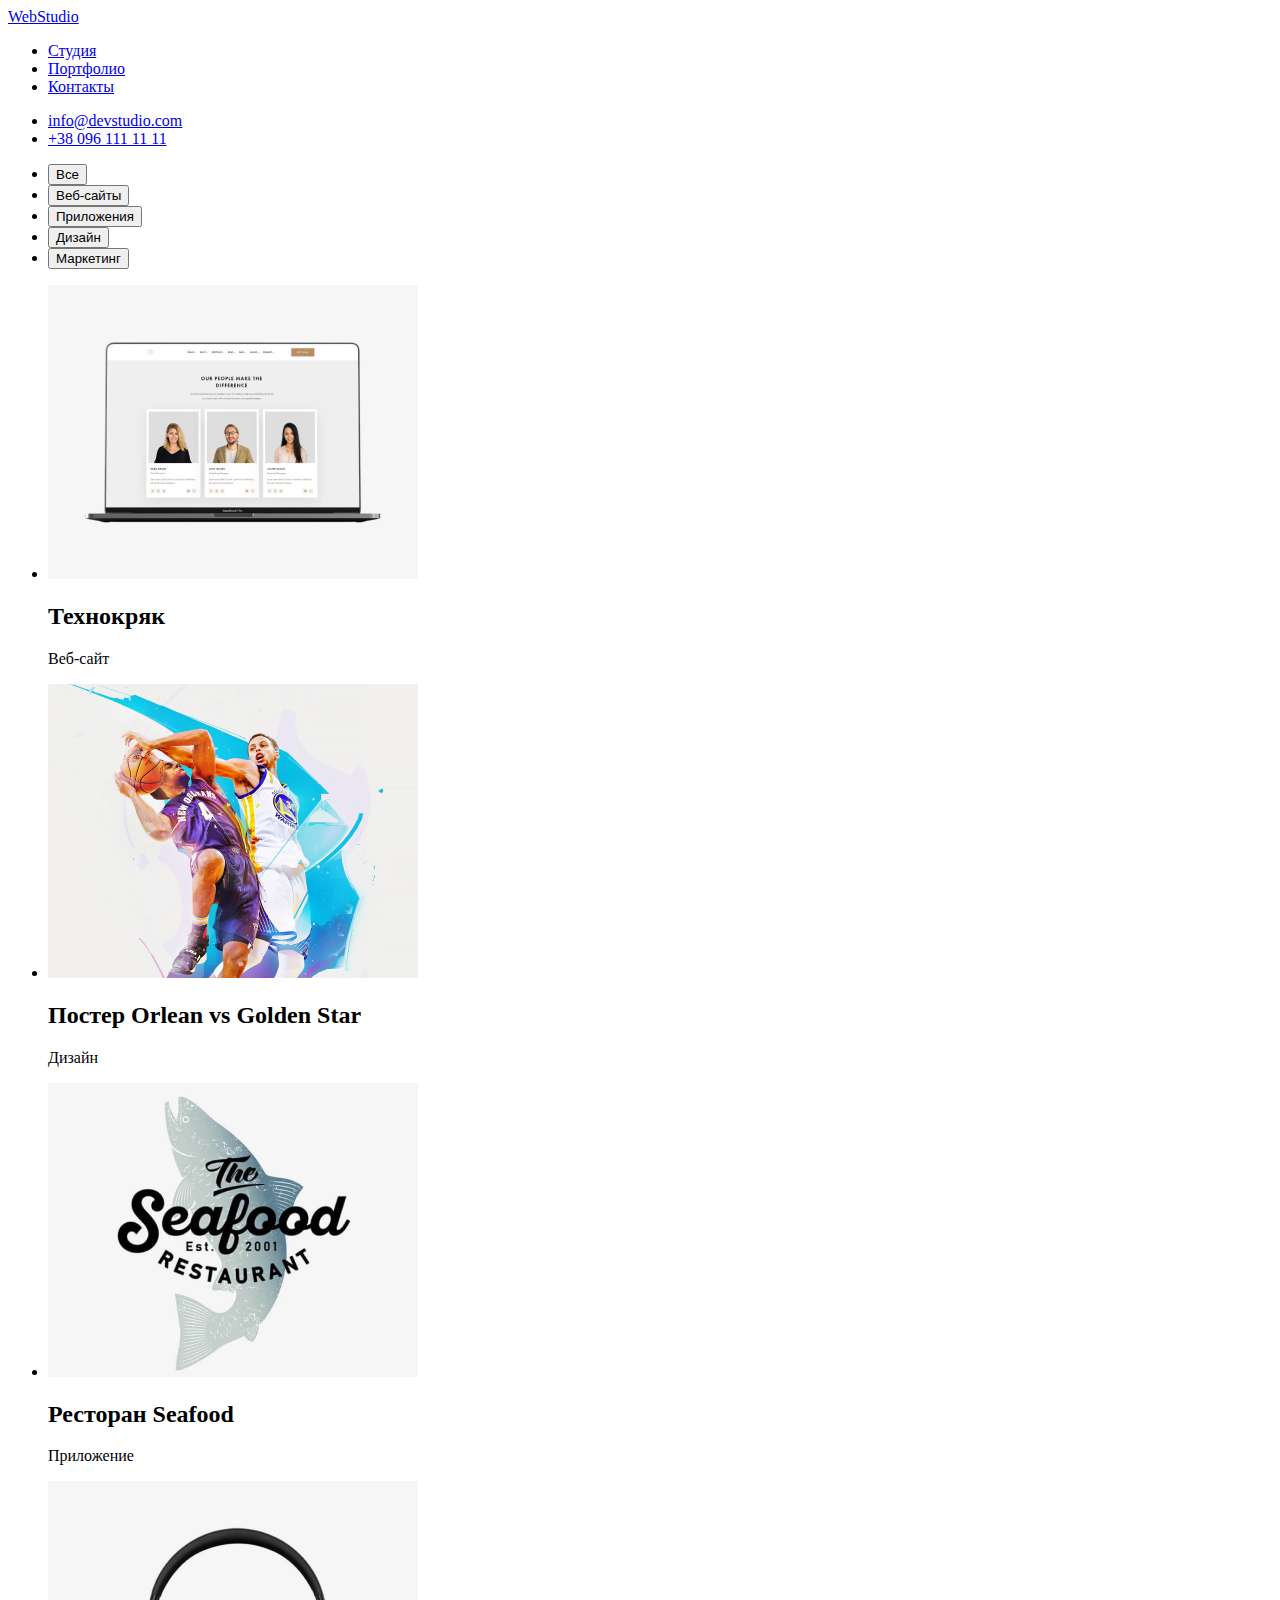
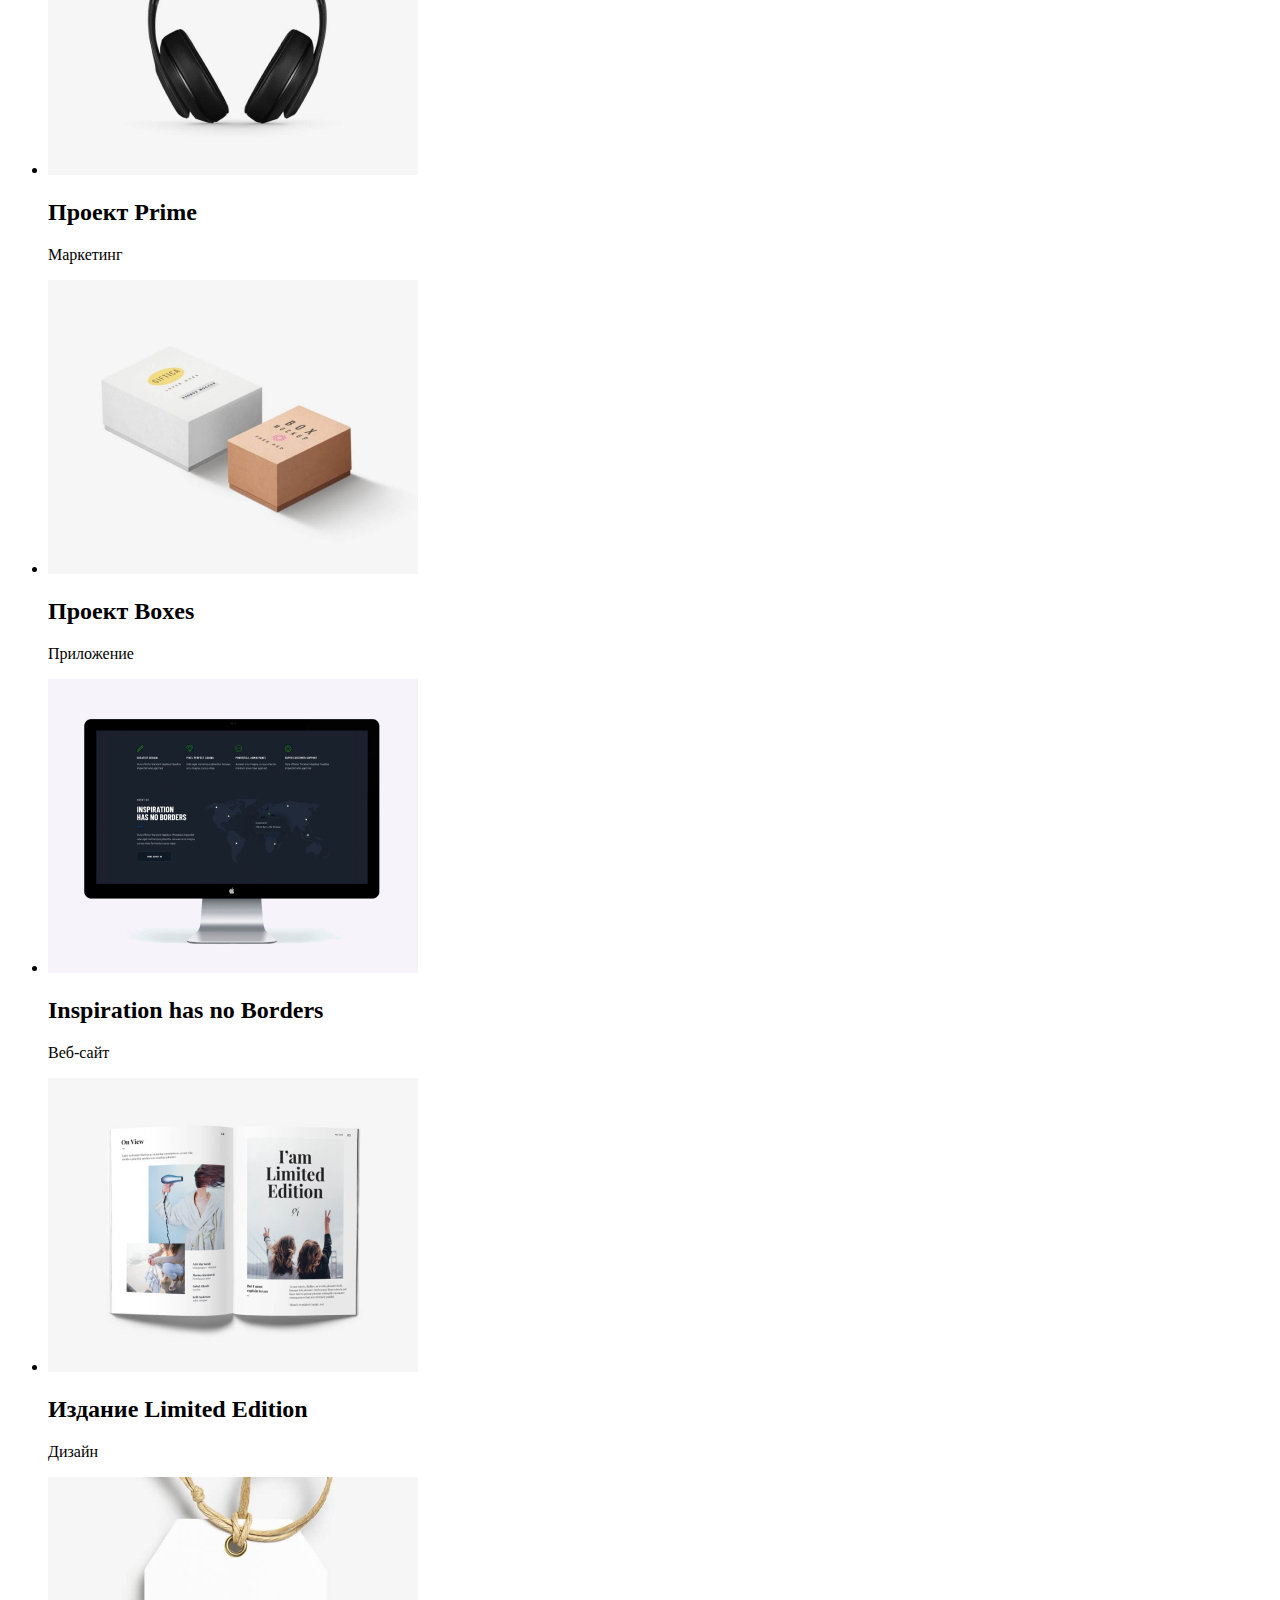
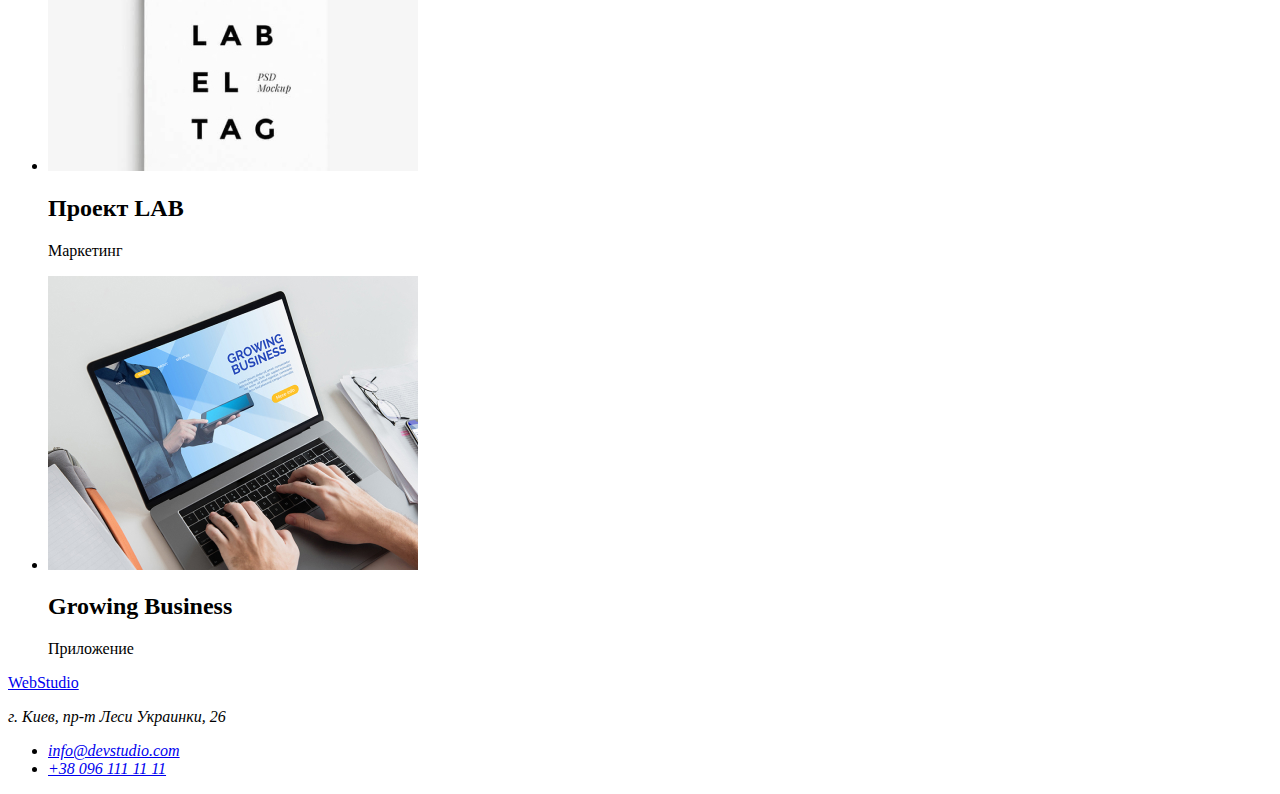
==== portfolio.html @ 69497322 "Створив html-файл Портфоліо" ====
<!DOCTYPE html>
<html lang="ru">
<head>
    <meta charset="UTF-8">
    <meta name="viewport" content="width=device-width, initial-scale=1.0">
    <title>Portfolio</title>
    <link rel="stylesheet" href="./css/styles.css" />
</head>
<body>

    <header>
        <!--Шапка сторінки-->
    
        <a href="./"> WebStudio</a>
    
        <nav>
            <ul>
                <li><a href="./index.html">Студия</a></li>
                <li><a href="./portfolio.html">Портфолио</a></li>
                <li><a href="#adress">Контакты</a></li>
            </ul>
        </nav>
    
        <ul>
            <li><a href="mailto:info@devstudio.com">info@devstudio.com</a></li>
            <li><a href="tel:380961111111">+38 096 111 11 11</a></li>
        </ul>
    </header>

    <main>

        <section>
           
           <h1 hidden>Наше портфолио</h1>
           
           <ul>
               <li><button type="button">Все</button></li>
               <li><button type="button">Веб-сайты</button></li>
               <li><button type="button">Приложения</button></li>
               <li><button type="button">Дизайн</button></li>
               <li><button type="button">Маркетинг</button></li>
           </ul>   
            
           <ul>
                   <li>
                       <img src="./images/portfolio/img1.jpg" alt="Екран ноутбука с открытой интернет страницей" width="370">
                       <h2>Технокряк</h2>
                       <p>Веб-сайт</p>
                   </li>
                   <li>
                       <img src="./images/portfolio/img2.jpg" alt="Два баскетболиста" width="370">
                       <h2>Постер <span lang="en">Orlean vs Golden Star</span> </h2>
                       <p>Дизайн</p>
                   </li>
                   <li>
                       <img src="./images/portfolio/img3.jpg" alt="Логотип ресторана" width="370">
                       <h2>Ресторан <span lang="en">Seafood</span></h2>
                       <p>Приложение</p>
                   </li>
                   <li>
                       <img src="./images/portfolio/img4.jpg" alt="Наушники" width="370">
                       <h2>Проект <span lang="en">Prime</span></h2>
                       <p>Маркетинг</p>
                   </li>
                   <li>
                       <img src="./images/portfolio/img5.jpg" alt="Две коробки" width="370">
                       <h2>Проект <span lang="en">Boxes</span></h2>
                       <p>Приложение</p>
                   </li>
                   <li>
                       <img src="./images/portfolio/img6.jpg" alt="Екран макбука с открытой интернет страницей" width="370">
                       <h2 lang="en">Inspiration has no Borders</h2>
                       <p>Веб-сайт</p>
                   </li>
                   <li>
                       <img src="./images/portfolio/img7.jpg" alt="Страницы журнала" width="370">
                       <h2>Издание <span lang="en">Limited Edition</span></h2>
                       <p>Дизайн</p>
                   </li>
                   <li>
                       <img src="./images/portfolio/img8.jpg" alt="Лейба" width="370">
                       <h2>Проект <span lang="en">LAB</span></h2>
                       <p>Маркетинг</p>
                   </li>
                   <li>
                       <img src="./images/portfolio/img9.jpg" alt="Печать на ноутбуке" width="370">
                       <h2 lang="en">Growing Business</h2>
                       <p>Приложение</p>
                   </li>
            </ul>

        </section>
    </main>

    <footer>
        <!--Підвал-->
        <a href="./index.html"> WebStudio</a>
        <address id="adress">
            <p>г. Киев, пр-т Леси Украинки, 26</p>
    
            <ul>
                <li><a href="mailto:info@devstudio.com">info@devstudio.com</a></li>
                <li><a href="tel:380961111111">+38 096 111 11 11</a></li>
            </ul>
        </address>
    </footer>
    
</body>
</html>
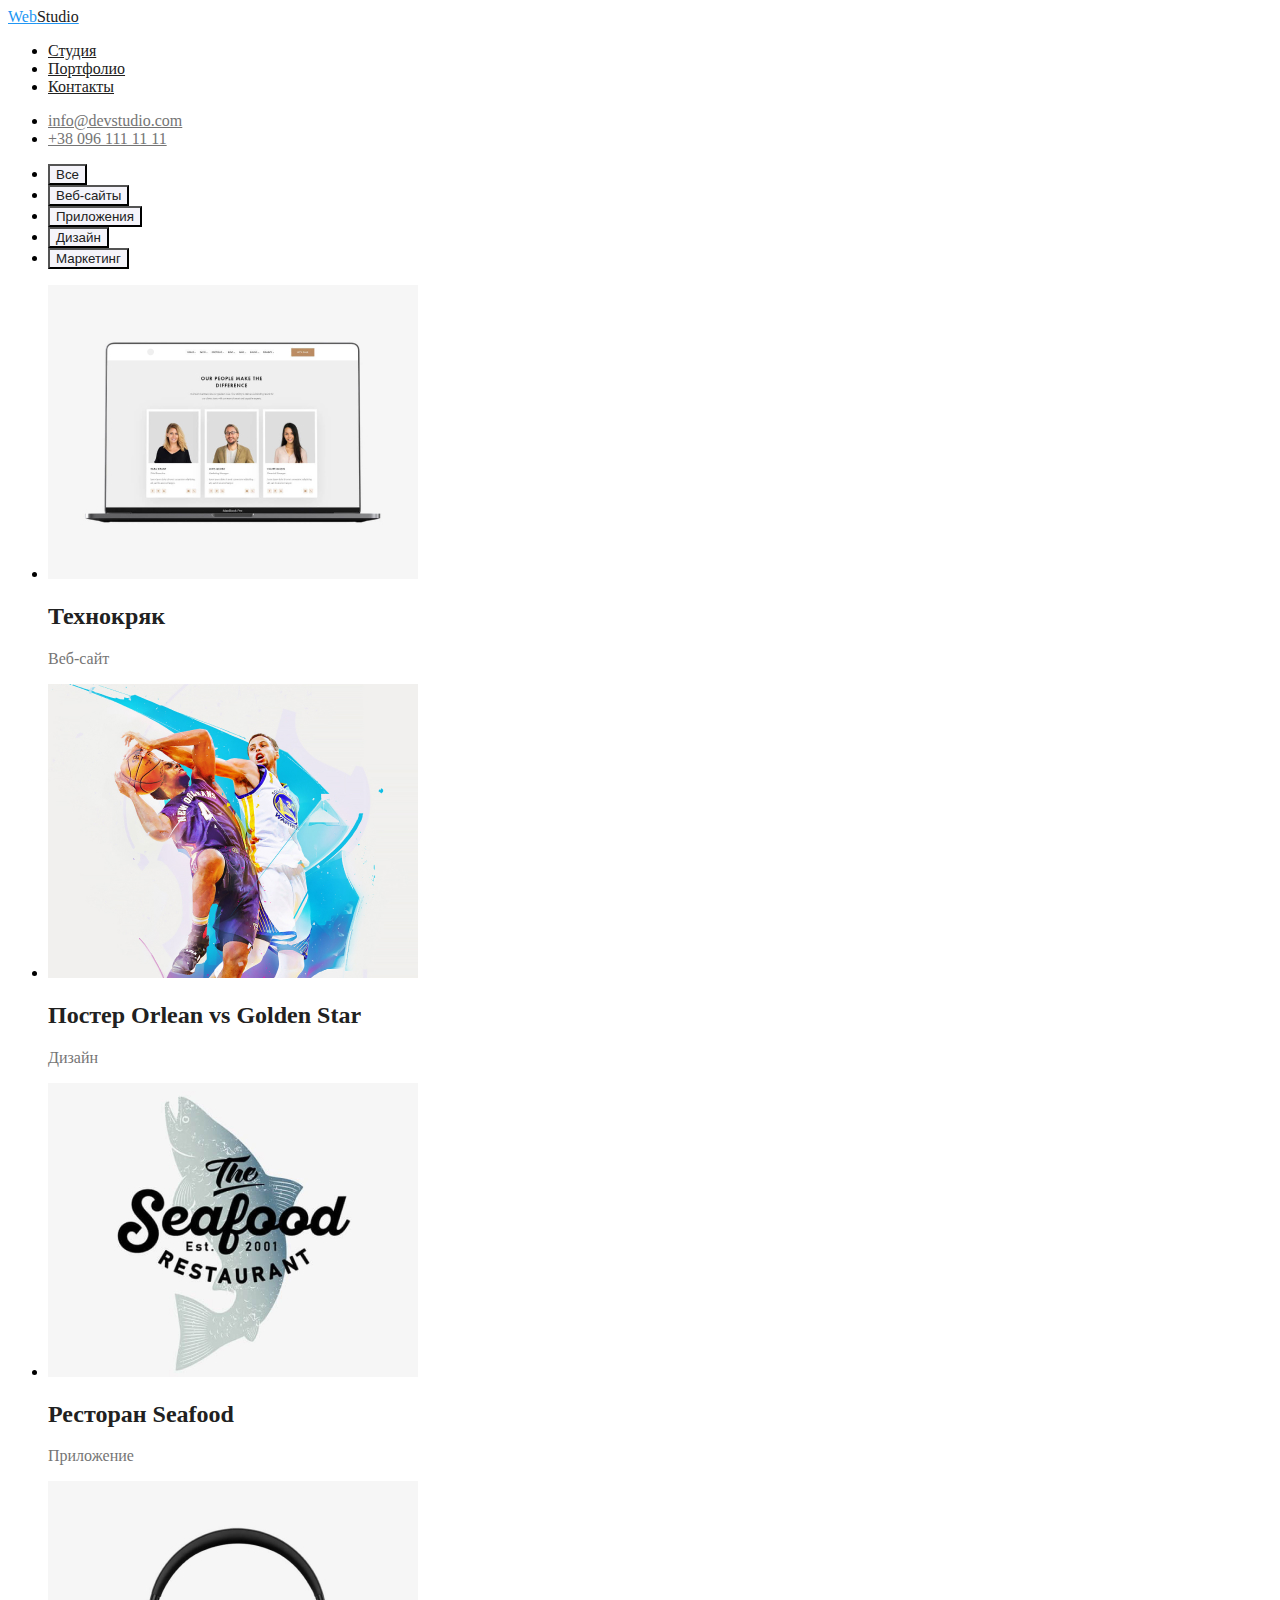
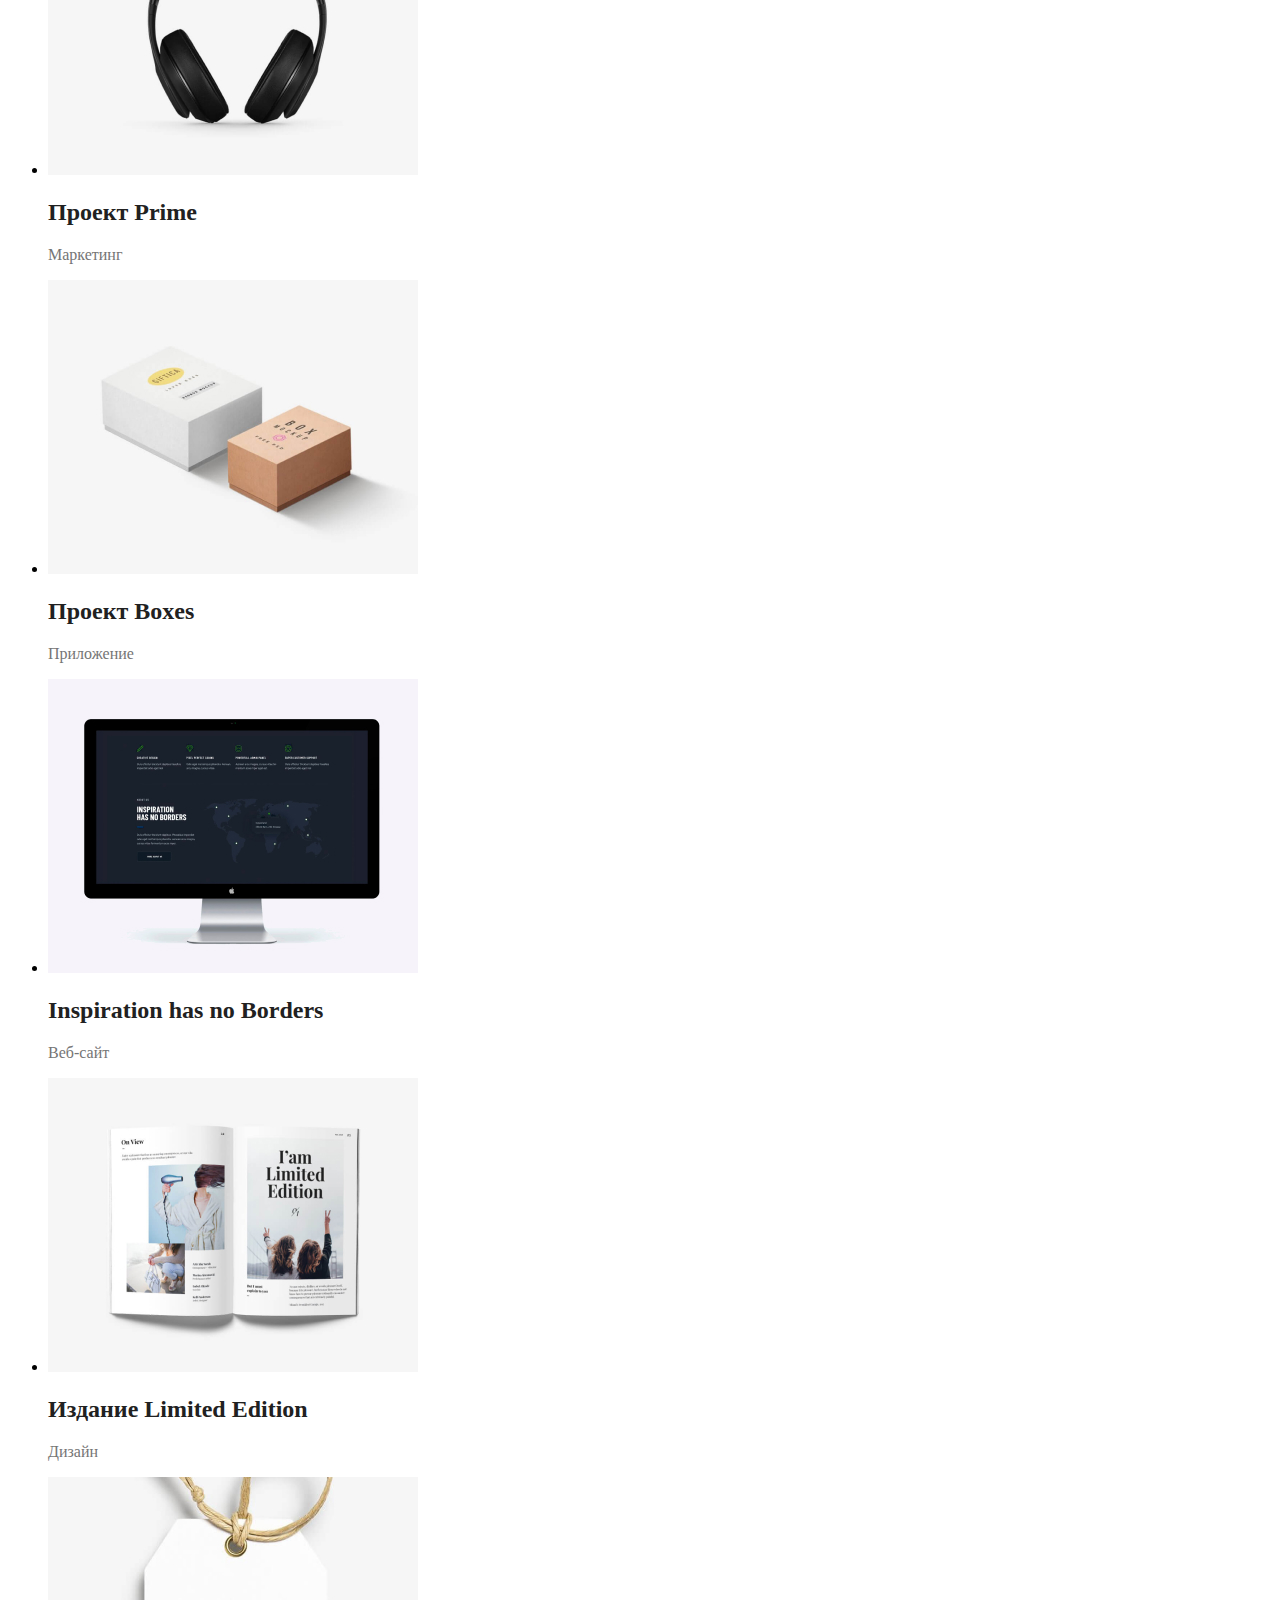
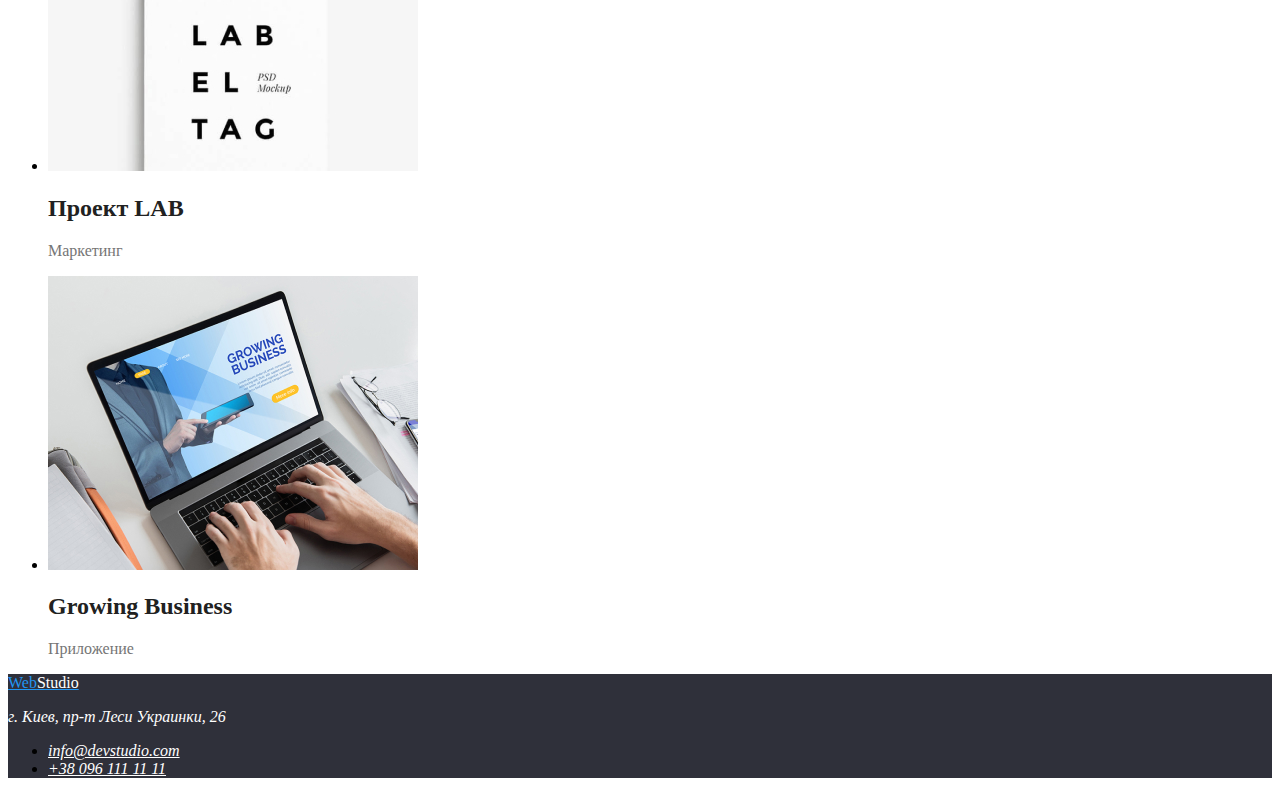
==== commit 855054df: "Додав кольори" ====
--- a/portfolio.html
+++ b/portfolio.html
@@ -10,21 +10,22 @@
 
     <header>
         <!--Шапка сторінки-->
-    
-        <a href="./"> WebStudio</a>
-    
+        
+        <a href="./" class="logo"> Web<span class="studio-header">Studio</span></a>
+        
         <nav>
-            <ul>
-                <li><a href="./index.html">Студия</a></li>
-                <li><a href="./portfolio.html">Портфолио</a></li>
-                <li><a href="#adress">Контакты</a></li>
+            <ul class="header-nav">
+                <li><a href="./index.html" class="link">Студия</a></li>
+                <li><a href="./portfolio.html" class="link current">Портфолио</a></li>
+                <li><a href="#adress" class="link">Контакты</a></li>
             </ul>
         </nav>
-    
-        <ul>
-            <li><a href="mailto:info@devstudio.com">info@devstudio.com</a></li>
-            <li><a href="tel:380961111111">+38 096 111 11 11</a></li>
+        
+        <ul class="header-adress">
+            <li><a href="mailto:info@devstudio.com" class="link">info@devstudio.com</a></li>
+            <li><a href="tel:380961111111" class="link">+38 096 111 11 11</a></li>
         </ul>
+
     </header>
 
     <main>
@@ -33,77 +34,77 @@
            
            <h1 hidden>Наше портфолио</h1>
            
-           <ul>
-               <li><button type="button">Все</button></li>
-               <li><button type="button">Веб-сайты</button></li>
-               <li><button type="button">Приложения</button></li>
-               <li><button type="button">Дизайн</button></li>
-               <li><button type="button">Маркетинг</button></li>
+           <ul class="portfolio-button">
+               <li><button type="button" class="link">Все</button></li>
+               <li><button type="button" class="link">Веб-сайты</button></li>
+               <li><button type="button" class="link">Приложения</button></li>
+               <li><button type="button" class="link">Дизайн</button></li>
+               <li><button type="button" class="link">Маркетинг</button></li>
            </ul>   
             
            <ul>
                    <li>
                        <img src="./images/portfolio/img1.jpg" alt="Екран ноутбука с открытой интернет страницей" width="370">
-                       <h2>Технокряк</h2>
-                       <p>Веб-сайт</p>
+                       <h2 class="img-tittle">Технокряк</h2>
+                       <p class="project">Веб-сайт</p>
                    </li>
                    <li>
                        <img src="./images/portfolio/img2.jpg" alt="Два баскетболиста" width="370">
-                       <h2>Постер <span lang="en">Orlean vs Golden Star</span> </h2>
-                       <p>Дизайн</p>
+                       <h2 class="img-tittle">Постер <span lang="en">Orlean vs Golden Star</span> </h2>
+                       <p class="project">Дизайн</p>
                    </li>
                    <li>
                        <img src="./images/portfolio/img3.jpg" alt="Логотип ресторана" width="370">
-                       <h2>Ресторан <span lang="en">Seafood</span></h2>
-                       <p>Приложение</p>
+                       <h2 class="img-tittle">Ресторан <span lang="en">Seafood</span></h2>
+                       <p class="project">Приложение</p>
                    </li>
                    <li>
                        <img src="./images/portfolio/img4.jpg" alt="Наушники" width="370">
-                       <h2>Проект <span lang="en">Prime</span></h2>
-                       <p>Маркетинг</p>
+                       <h2 class="img-tittle">Проект <span lang="en">Prime</span></h2>
+                       <p class="project">Маркетинг</p>
                    </li>
                    <li>
                        <img src="./images/portfolio/img5.jpg" alt="Две коробки" width="370">
-                       <h2>Проект <span lang="en">Boxes</span></h2>
-                       <p>Приложение</p>
+                       <h2 class="img-tittle">Проект <span lang="en">Boxes</span></h2>
+                       <p class="project">Приложение</p>
                    </li>
                    <li>
                        <img src="./images/portfolio/img6.jpg" alt="Екран макбука с открытой интернет страницей" width="370">
-                       <h2 lang="en">Inspiration has no Borders</h2>
-                       <p>Веб-сайт</p>
+                       <h2 lang="en" class="img-tittle">Inspiration has no Borders</h2>
+                       <p class="project">Веб-сайт</p>
                    </li>
                    <li>
                        <img src="./images/portfolio/img7.jpg" alt="Страницы журнала" width="370">
-                       <h2>Издание <span lang="en">Limited Edition</span></h2>
-                       <p>Дизайн</p>
+                       <h2 class="img-tittle">Издание <span lang="en">Limited Edition</span></h2>
+                       <p class="project">Дизайн</p>
                    </li>
                    <li>
                        <img src="./images/portfolio/img8.jpg" alt="Лейба" width="370">
-                       <h2>Проект <span lang="en">LAB</span></h2>
-                       <p>Маркетинг</p>
+                       <h2 class="img-tittle">Проект <span lang="en">LAB</span></h2>
+                       <p class="project">Маркетинг</p>
                    </li>
                    <li>
                        <img src="./images/portfolio/img9.jpg" alt="Печать на ноутбуке" width="370">
-                       <h2 lang="en">Growing Business</h2>
-                       <p>Приложение</p>
+                       <h2 lang="en" class="img-tittle">Growing Business</h2>
+                       <p class="project">Приложение</p>
                    </li>
             </ul>
 
         </section>
     </main>
 
-    <footer>
+    <footer class="footer">
         <!--Підвал-->
-        <a href="./index.html"> WebStudio</a>
+        <a href="./index.html" class="logo"> Web<span class="studio-footer">Studio</span></a>
         <address id="adress">
-            <p>г. Киев, пр-т Леси Украинки, 26</p>
+            <p class="adress">г. Киев, пр-т Леси Украинки, 26</p>
     
-            <ul>
-                <li><a href="mailto:info@devstudio.com">info@devstudio.com</a></li>
-                <li><a href="tel:380961111111">+38 096 111 11 11</a></li>
+            <ul class="footer-adress">
+                <li><a href="mailto:info@devstudio.com" class="link">info@devstudio.com</a></li>
+                <li><a href="tel:380961111111" class="link">+38 096 111 11 11</a></li>
             </ul>
         </address>
     </footer>
-    
+
 </body>
 </html>--- a/css/styles.css
+++ b/css/styles.css
@@ -0,0 +1,171 @@
+/*Палітра кольорів
+    Фон головний -#FFFFFF;
+    Фон другорядний -#F5F4FA;
+    Футер - #2F303A;
+    Навігація та заголовни - #212121;
+    Посилання та абзаци - #757575;
+    Наведення посилань - #2196F3;
+*/
+
+/*CSS змінні*/
+
+:root {
+  --main-background-color: #ffffff;
+  --second-background-color: #f5f4fa;
+  --background-footer: #2f303a;
+  --text-nav-tittle: #212121;
+  --text-links: #757575;
+  --accent: #2196f3;
+}
+
+body {
+  background-color: #fff;
+}
+
+/*Header*/
+
+/*Header Logo*/
+
+.logo {
+  color: var(--accent);
+}
+
+.studio-header {
+  color: var(--text-nav-tittle);
+}
+
+/*Navigation*/
+
+.header-nav .link {
+  color: var(--text-nav-tittle);
+}
+
+.header-nav .link:hover,
+.header-nav .link:focus {
+  color: var(--accent);
+}
+
+.header-nav .link.current {
+  color: var(--text-nav-tittle);
+}
+
+/*Header adress*/
+
+.header-adress .link {
+  color: var(--text-links);
+}
+
+.header-adress .link:hover,
+.header-adress .link:focus {
+  color: var(--accent);
+}
+
+/*Main*/
+
+/*Hero*/
+
+.hero-tittle {
+  background-color: yellowgreen;
+  color: var(--main-background-color);
+}
+
+.hero-button {
+  background-color: var(--accent);
+  color: var(--main-background-color);
+}
+
+.hero-button:hover,
+.hero-button:focus {
+  background-color: var(--second-background-color);
+  color: var(--text-nav-tittle);
+}
+
+/*Features*/
+
+.feature-tittle {
+  color: var(--text-nav-tittle);
+}
+
+.feature-text {
+  color: var(--text-links);
+}
+
+/*Work section*/
+
+.work-tittle {
+  color: var(--text-nav-tittle);
+}
+
+/*Team*/
+
+.team {
+  background-color: var(--second-background-color);
+}
+
+.team-tittle,
+.name-worker {
+  color: var(--text-nav-tittle);
+}
+
+.work-position {
+  color: var(--text-links);
+}
+
+/*Footer*/
+
+/*Logo*/
+
+.footer {
+  background-color: var(--background-footer);
+}
+/*Footer Logo*/
+
+.studio-footer {
+  color: var(--main-background-color);
+}
+
+/*Footer Adress*/
+
+.adress {
+  color: var(--main-background-color);
+}
+
+.footer-adress .link {
+  color: var(--main-background-color);
+}
+
+.footer-adress .link:hover,
+.footer-adress .link:focus {
+  color: var(--accent);
+}
+
+/*Portfolio*/
+
+/*Main*/
+
+body {
+  background-color: #fff;
+}
+
+/*Buttons*/
+
+.portfolio-button .link {
+  background-color: var(--second-background-color);
+  color: var(--text-nav-tittle);
+}
+
+.portfolio-button .link:hover,
+.portfolio-button .link:focus {
+  background-color: var(--accent);
+  color: var(--main-background-color);
+}
+
+/*Portfolio Images*/
+
+.img-tittle {
+  color: var(--text-nav-tittle);
+}
+
+.project {
+  color: var(--text-links);
+}
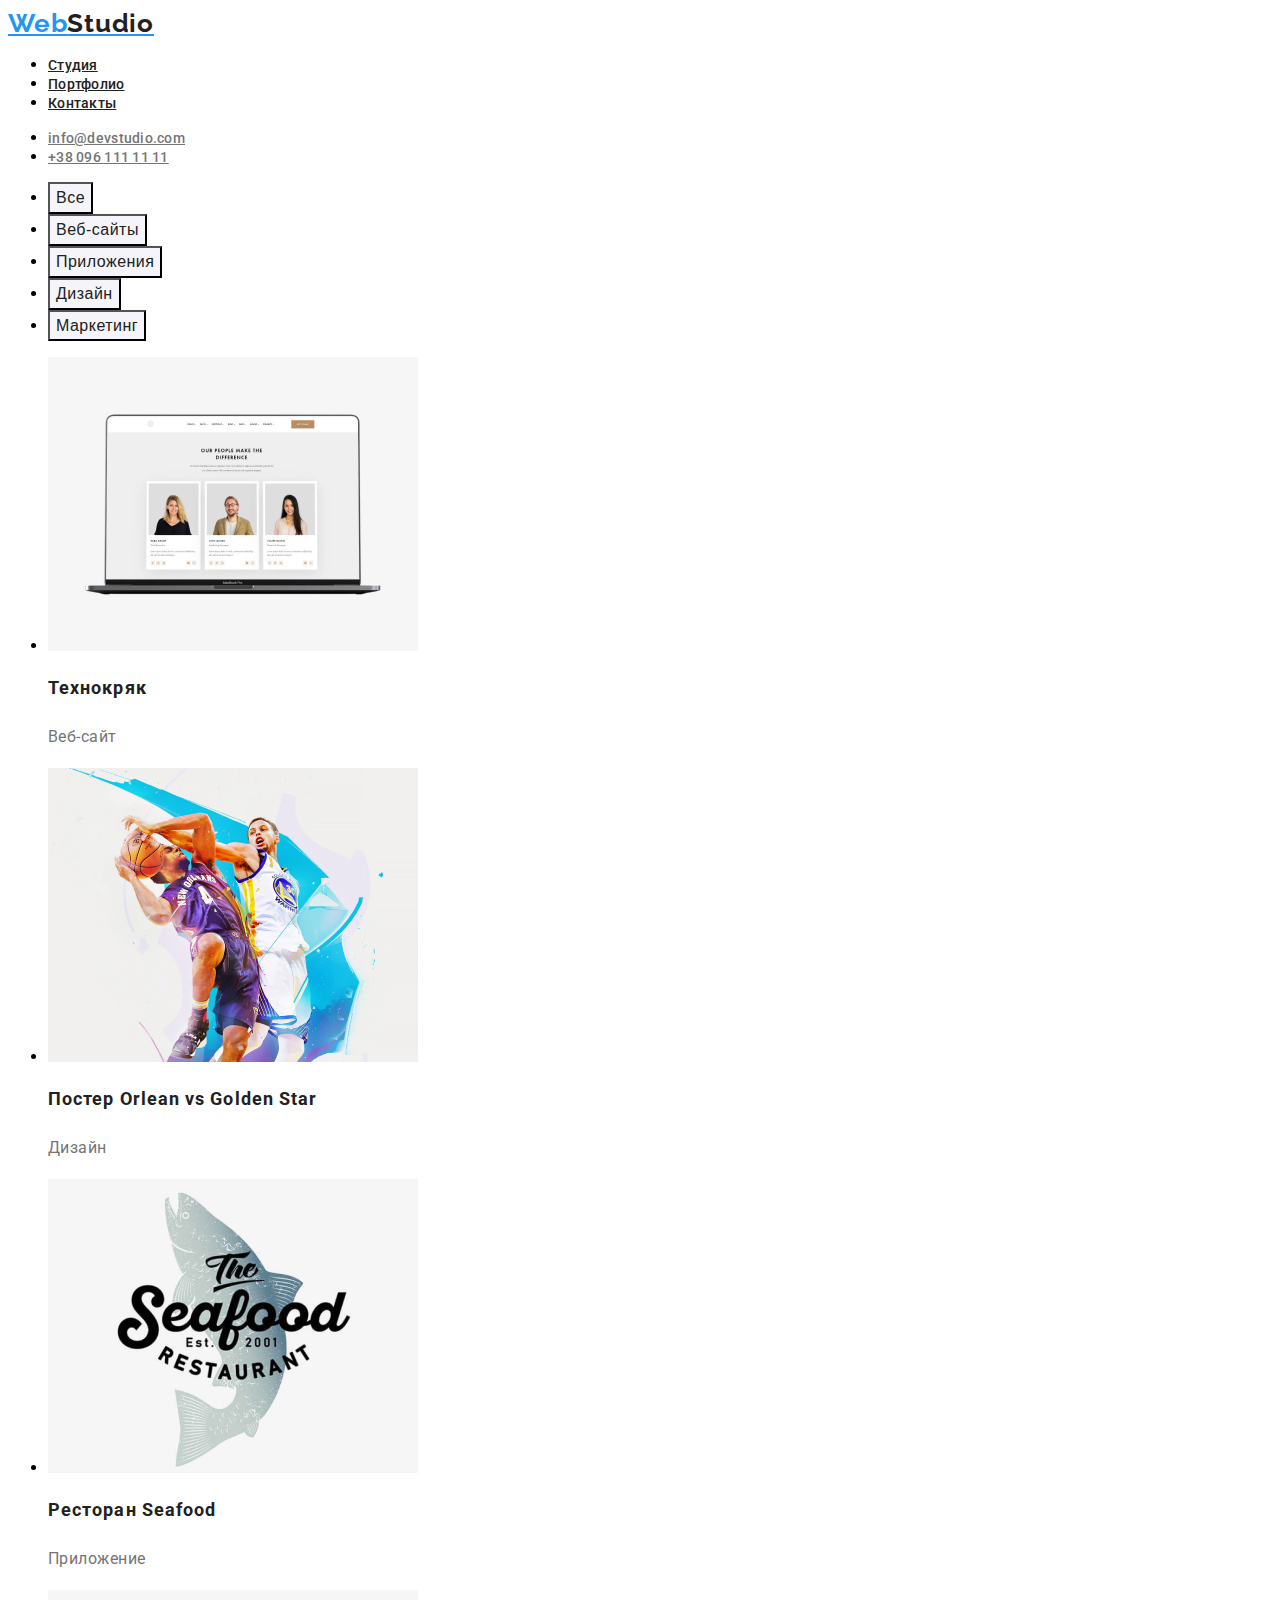
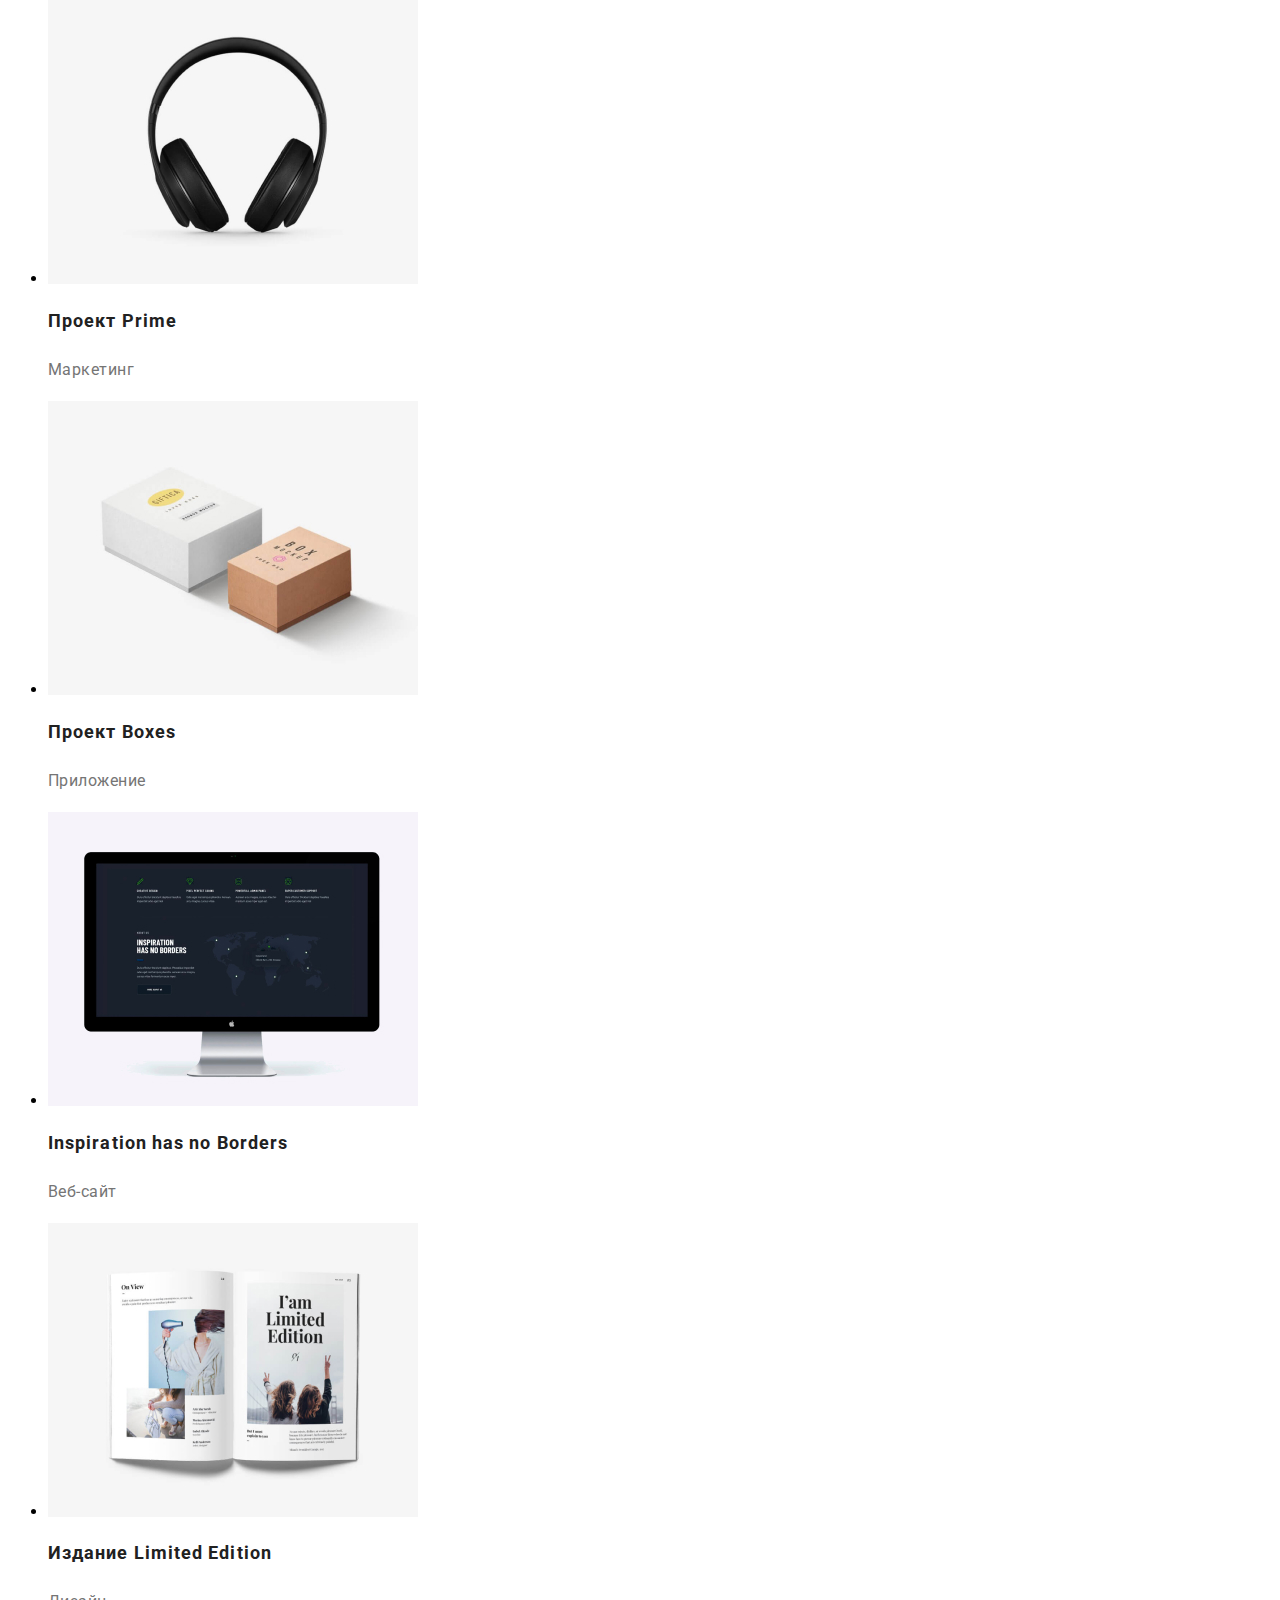
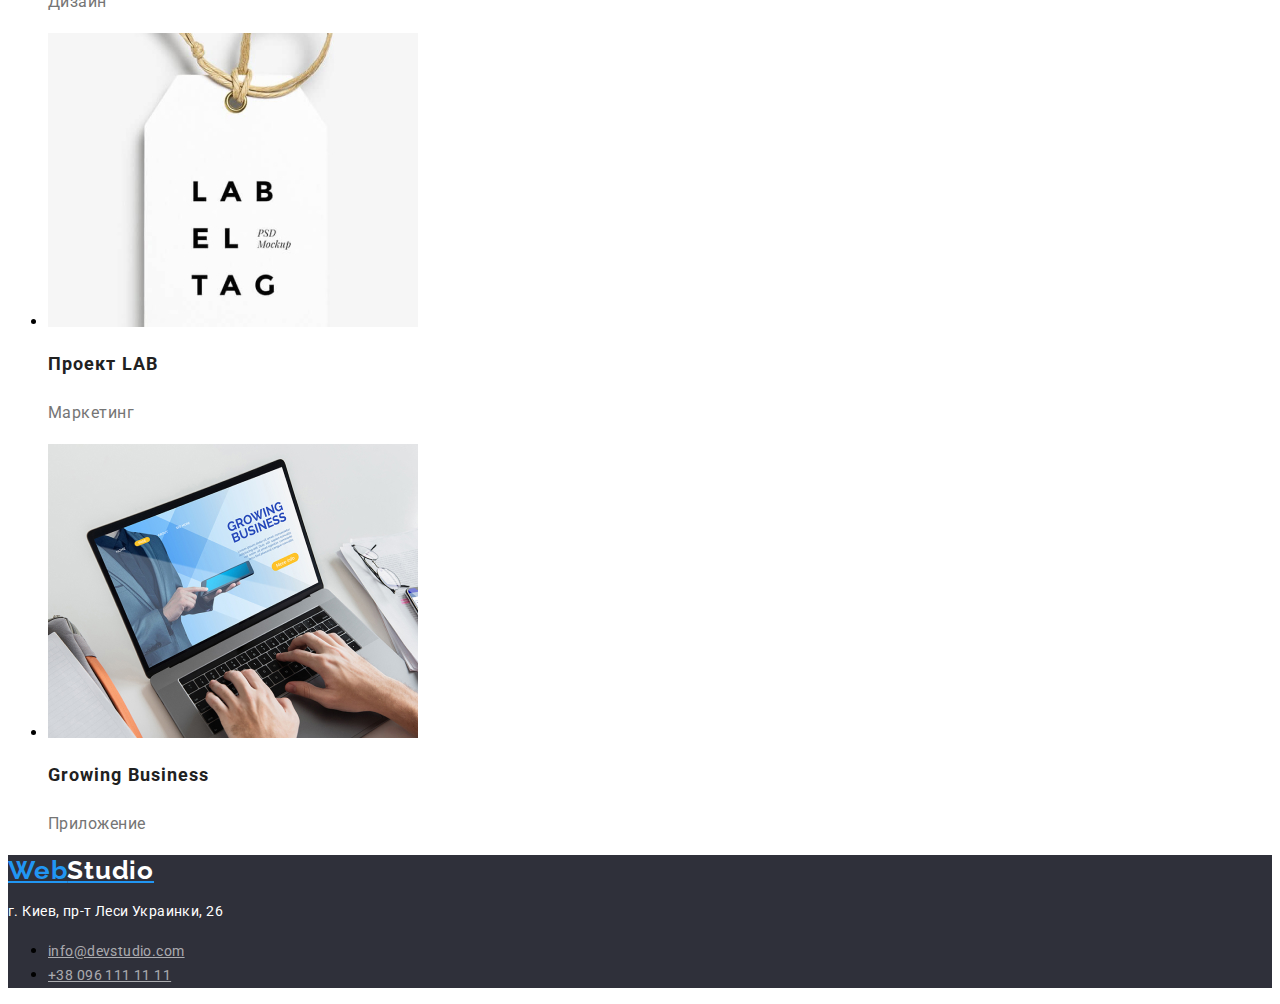
==== commit cc3d3729: "Додав шрифти" ====
--- a/portfolio.html
+++ b/portfolio.html
@@ -4,6 +4,9 @@
     <meta charset="UTF-8">
     <meta name="viewport" content="width=device-width, initial-scale=1.0">
     <title>Portfolio</title>
+    <link
+        href="https://fonts.googleapis.com/css2?family=Oleo+Script&family=Raleway:wght@700&family=Roboto:wght@400;500;700;900&display=swap"
+        rel="stylesheet">
     <link rel="stylesheet" href="./css/styles.css" />
 </head>
 <body>
--- a/css/styles.css
+++ b/css/styles.css
@@ -20,6 +20,7 @@
 
 body {
   background-color: #fff;
+  font-family: Roboto, sans-serif;
 }
 
 /*Header*/
@@ -28,6 +29,12 @@
 
 .logo {
   color: var(--accent);
+
+  font-family: Raleway, sans-serif;
+  font-weight: 700;
+  font-size: 26px;
+  line-height: 1.19;
+  letter-spacing: 0.03em;
 }
 
 .studio-header {
@@ -38,6 +45,11 @@
 
 .header-nav .link {
   color: var(--text-nav-tittle);
+
+  font-weight: 500;
+  font-size: 14px;
+  line-height: 1.14;
+  letter-spacing: 0.02em;
 }
 
 .header-nav .link:hover,
@@ -53,6 +65,11 @@
 
 .header-adress .link {
   color: var(--text-links);
+
+  font-weight: 500;
+  font-size: 14px;
+  line-height: 1.14;
+  letter-spacing: 0.02em;
 }
 
 .header-adress .link:hover,
@@ -67,11 +84,25 @@
 .hero-tittle {
   background-color: yellowgreen;
   color: var(--main-background-color);
+
+  font-weight: 900;
+  font-size: 44px;
+  line-height: 1.36;
+  letter-spacing: 0.06em;
+  text-transform: uppercase;
+  text-align: center;
 }
 
 .hero-button {
   background-color: var(--accent);
   color: var(--main-background-color);
+
+  font-weight: 700;
+  font-size: 16px;
+  line-height: 1.88;
+  letter-spacing: 0.06em;
+  align-items: center;
+  text-align: center;
 }
 
 .hero-button:hover,
@@ -84,16 +115,34 @@
 
 .feature-tittle {
   color: var(--text-nav-tittle);
+
+  font-weight: 700;
+  font-size: 14px;
+  line-height: 1.14;
+  letter-spacing: 0.03em;
+  text-transform: uppercase;
 }
 
 .feature-text {
   color: var(--text-links);
-}
-
-/*Work section*/
-
-.work-tittle {
-  color: var(--text-nav-tittle);
+
+  font-weight: 400;
+  font-size: 14px;
+  line-height: 1.71;
+  letter-spacing: 0.03em;
+}
+
+/*Work section + Team*/
+
+.work-tittle,
+.team-tittle {
+  color: var(--text-nav-tittle);
+
+  font-weight: 700;
+  font-size: 36px;
+  line-height: 1.17;
+  text-align: center;
+  letter-spacing: 0.03em;
 }
 
 /*Team*/
@@ -102,13 +151,24 @@
   background-color: var(--second-background-color);
 }
 
-.team-tittle,
 .name-worker {
   color: var(--text-nav-tittle);
+
+  font-weight: 500;
+  font-size: 16px;
+  line-height: 1.19;
+  text-align: center;
+  letter-spacing: 0.03em;
 }
 
 .work-position {
   color: var(--text-links);
+
+  font-weight: 400;
+  font-size: 16px;
+  line-height: 1.19;
+  text-align: center;
+  letter-spacing: 0.03em;
 }
 
 /*Footer*/
@@ -128,10 +188,22 @@
 
 .adress {
   color: var(--main-background-color);
+
+  font-style: normal;
+  font-weight: 400;
+  font-size: 14px;
+  line-height: 1.71;
+  letter-spacing: 0.03em;
 }
 
 .footer-adress .link {
-  color: var(--main-background-color);
+  color: rgba(255, 255, 255, 0.6);
+
+  font-style: normal;
+  font-weight: 400;
+  font-size: 14px;
+  line-height: 1.71;
+  letter-spacing: 0.03em;
 }
 
 .footer-adress .link:hover,
@@ -152,6 +224,12 @@
 .portfolio-button .link {
   background-color: var(--second-background-color);
   color: var(--text-nav-tittle);
+
+  font-weight: 500;
+  font-size: 16px;
+  line-height: 1.62;
+  text-align: center;
+  letter-spacing: 0.03em;
 }
 
 .portfolio-button .link:hover,
@@ -164,8 +242,18 @@
 
 .img-tittle {
   color: var(--text-nav-tittle);
+
+  font-weight: 700;
+  font-size: 18px;
+  line-height: 2;
+  letter-spacing: 0.06em;
 }
 
 .project {
   color: var(--text-links);
-}
+
+  font-weight: 400;
+  font-size: 16px;
+  line-height: 1.87;
+  letter-spacing: 0.03em;
+}
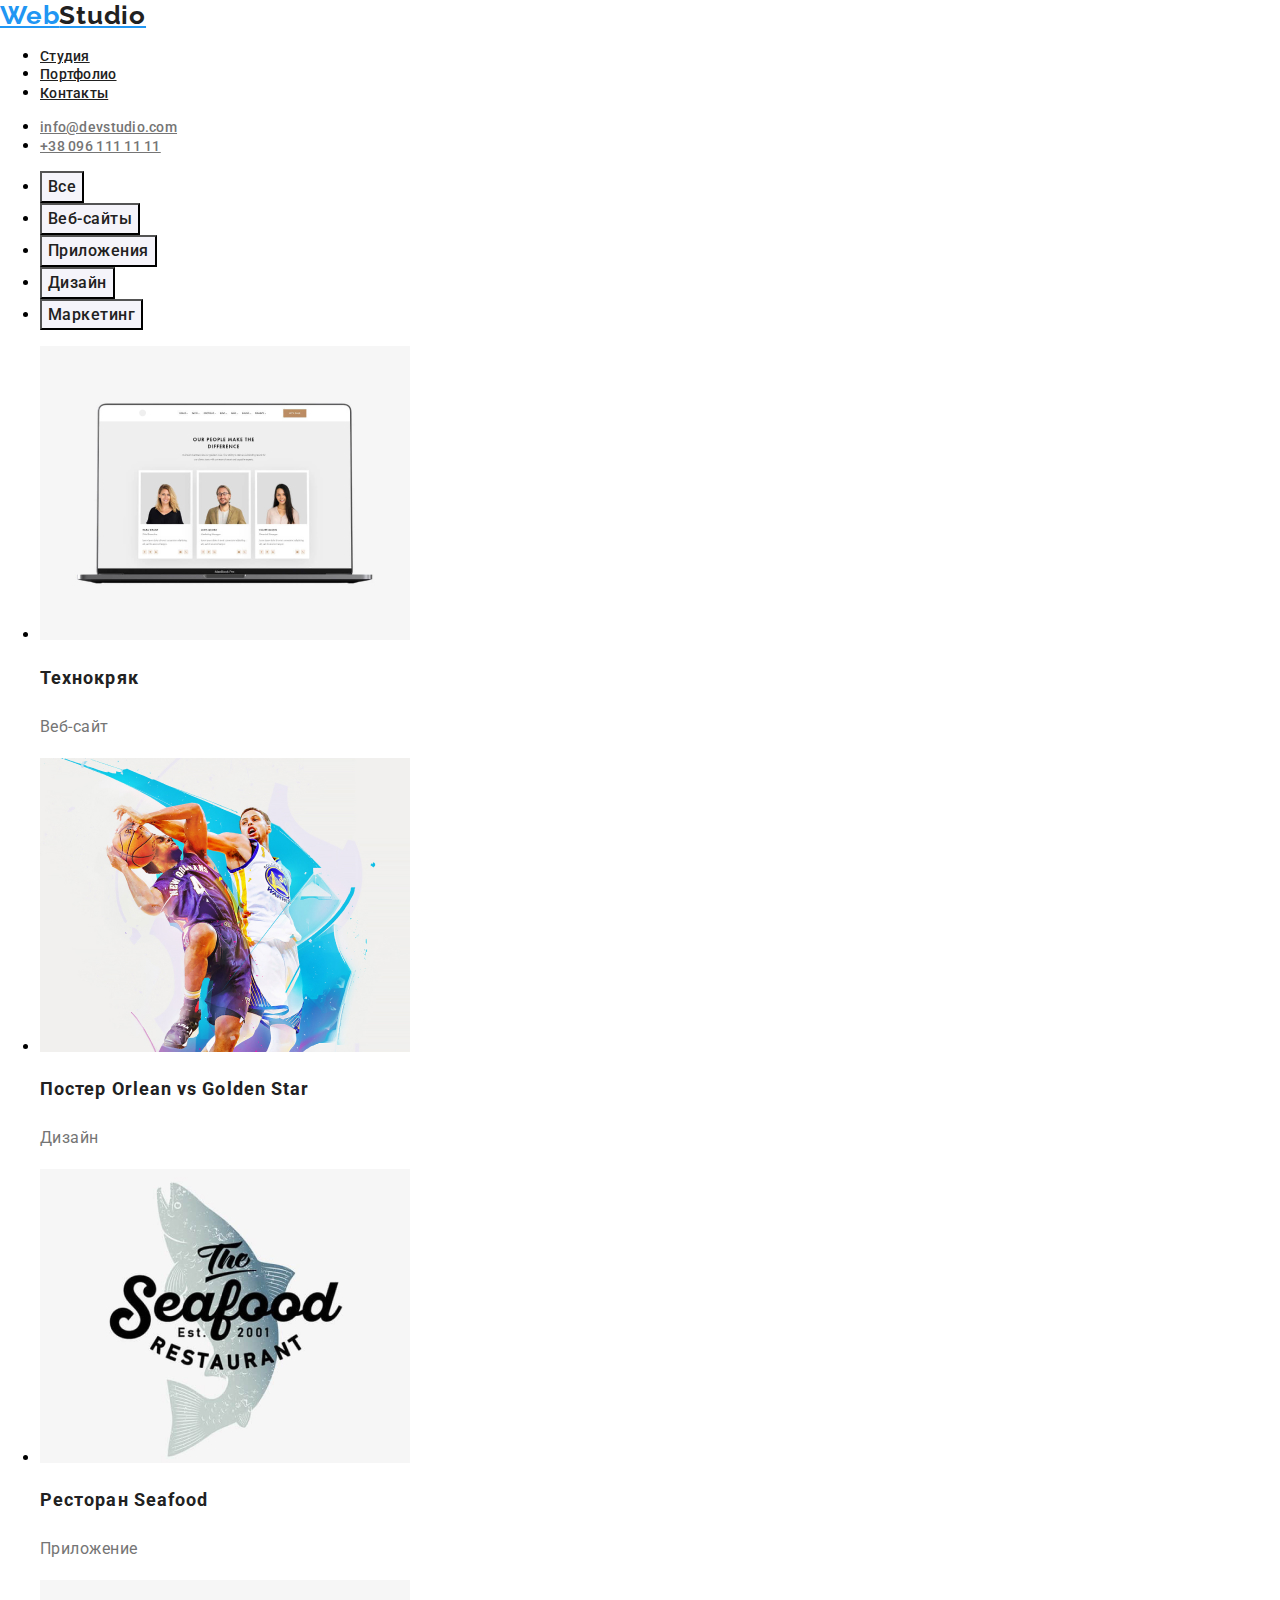
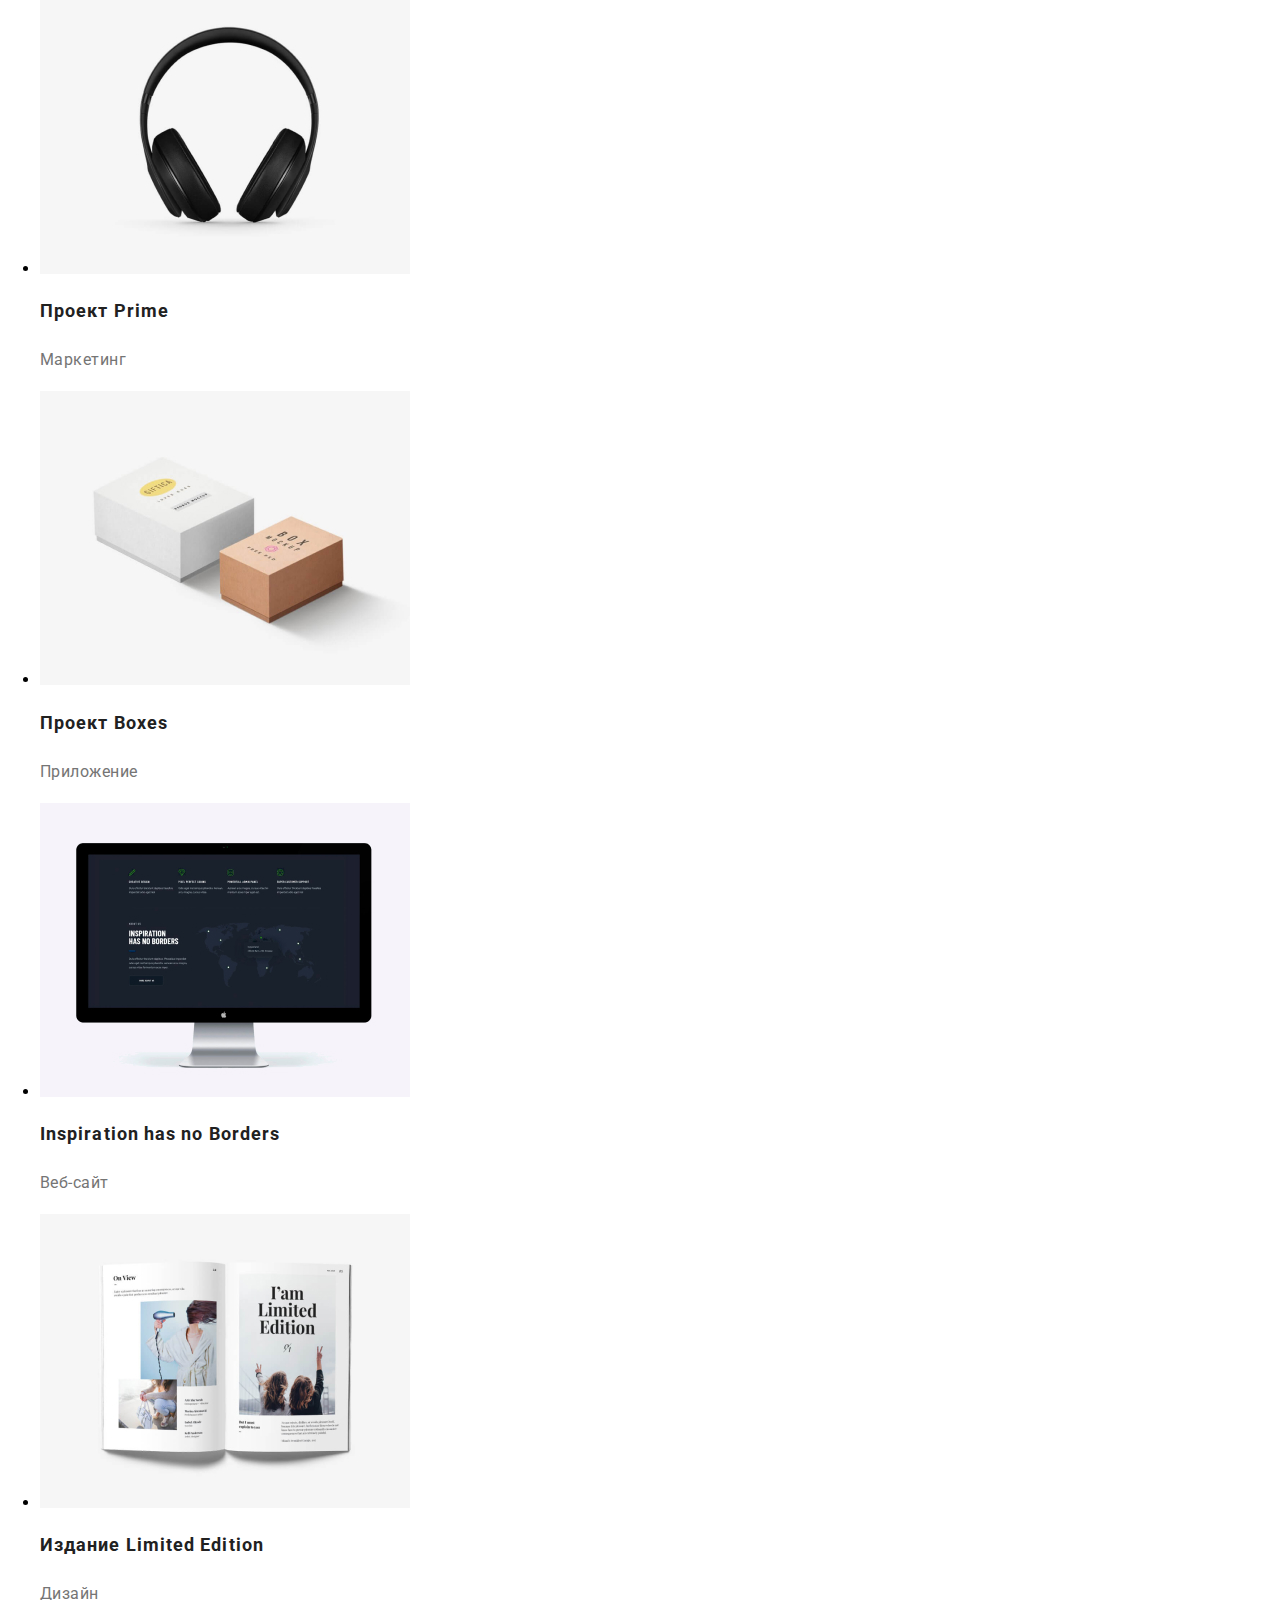
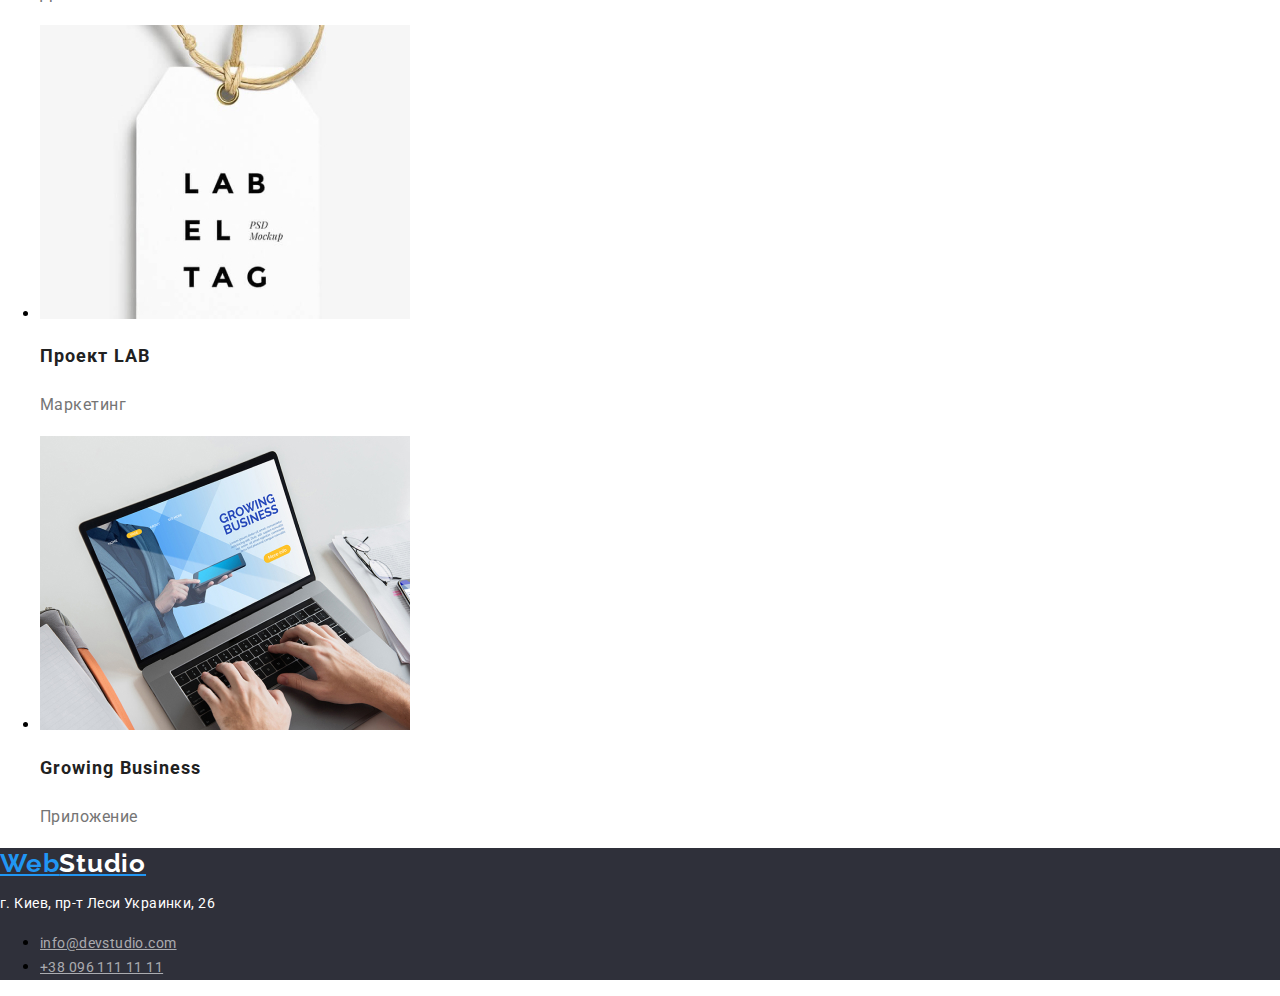
==== commit 5338014e: "Обнулив стилі" ====
--- a/portfolio.html
+++ b/portfolio.html
@@ -4,6 +4,7 @@
     <meta charset="UTF-8">
     <meta name="viewport" content="width=device-width, initial-scale=1.0">
     <title>Portfolio</title>
+    <link rel="stylesheet" href="./css/normalize.css" />
     <link
         href="https://fonts.googleapis.com/css2?family=Oleo+Script&family=Raleway:wght@700&family=Roboto:wght@400;500;700;900&display=swap"
         rel="stylesheet">
